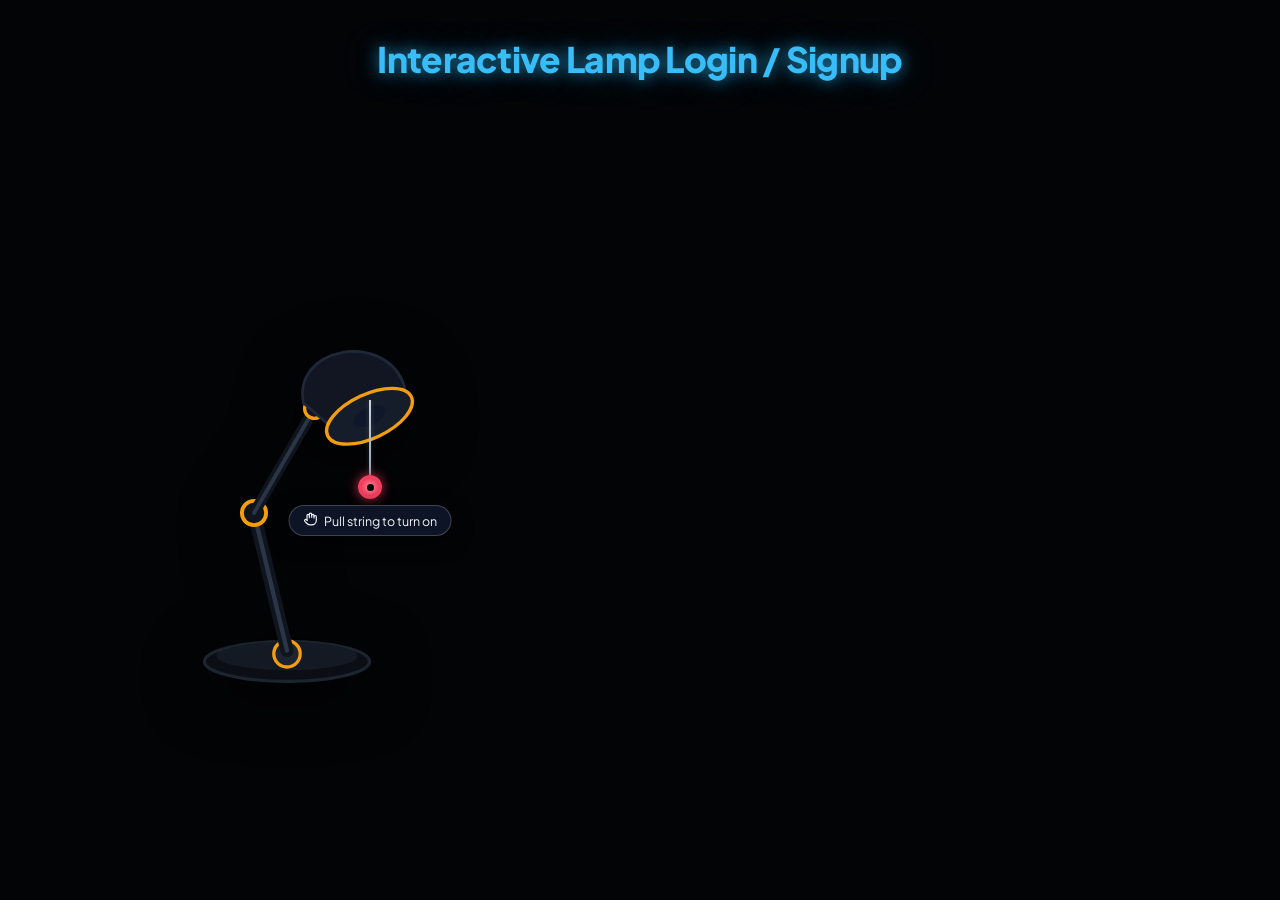
==== Interactive-Lamp/lamp-login-01/index.html @ acbcc79e "feat(interactive-lamp): perfect drag-to-pull cord physics, zero-visibility dark mode, and glowing he" ====
<!DOCTYPE html>
<html lang="en">
<head>
  <meta charset="UTF-8">
  <meta name="viewport" content="width=device-width, initial-scale=1.0">
  <title>Interactive Lamp Login / Signup</title>
  <link rel="preconnect" href="https://fonts.googleapis.com">
  <link rel="preconnect" href="https://fonts.gstatic.com" crossorigin>
  <link href="https://fonts.googleapis.com/css2?family=Plus+Jakarta+Sans:wght@300;400;500;600;700;800&display=swap" rel="stylesheet">
  <link rel="stylesheet" href="style.css">
</head>
<body data-on="false">

  <!-- Glowing Top Title -->
  <h1 class="page-title">Interactive Lamp Login / Signup</h1>

  <!-- Ambient Light Atmosphere -->
  <div class="ambient-glow"></div>
  <canvas id="dustCanvas"></canvas>

  <!-- Main Scene Container -->
  <main class="scene-container">
    
    <!-- LEFT SIDE: Lamp Section -->
    <div class="lamp-wrapper">
      
      <!-- Volumetric Light Beam -->
      <div class="light-cone" id="lightCone"></div>

      <!-- Desk Lamp Graphic -->
      <div class="lamp-art">
        <svg class="lamp-svg" viewBox="0 0 280 400" fill="none" xmlns="http://www.w3.org/2000/svg">
          <!-- Lamp Base -->
          <ellipse cx="110" cy="365" rx="75" ry="18" fill="#0b0e14" stroke="#1c2430" stroke-width="3"/>
          <ellipse cx="110" cy="360" rx="64" ry="13" fill="#141a24"/>
          <circle cx="110" cy="358" r="12" fill="#1c2430" stroke="#f59e0b" stroke-width="3"/>

          <!-- Lower Arm -->
          <line x1="110" y1="355" x2="80" y2="230" stroke="#0f141d" stroke-width="12" stroke-linecap="round"/>
          <line x1="110" y1="355" x2="80" y2="230" stroke="#2a3547" stroke-width="4" stroke-linecap="round"/>

          <!-- Elbow Joint -->
          <circle cx="80" cy="230" r="11" fill="#0f141d" stroke="#f59e0b" stroke-width="3.5"/>
          <circle cx="80" cy="230" r="4.5" fill="#fbbf24"/>

          <!-- Upper Arm -->
          <line x1="80" y1="230" x2="135" y2="135" stroke="#0f141d" stroke-width="10" stroke-linecap="round"/>
          <line x1="80" y1="230" x2="135" y2="135" stroke="#2a3547" stroke-width="3.5" stroke-linecap="round"/>

          <!-- Head Pivot Joint -->
          <circle cx="135" cy="135" r="9" fill="#0f141d" stroke="#f59e0b" stroke-width="3"/>

          <!-- Lamp Shade Dome -->
          <g class="lamp-head-group">
            <path d="M125 130 C 115 80, 195 65, 215 110 C 225 130, 200 155, 160 160 Z" fill="#111622" stroke="#1f2839" stroke-width="2.5"/>
            <!-- Glow Rim -->
            <ellipse class="shade-rim-glow" cx="185" cy="142" rx="42" ry="20" transform="rotate(-25 185 142)" fill="#151d2a" stroke="#f59e0b" stroke-width="3"/>
            <!-- Bulb Inner Core -->
            <ellipse class="lamp-bulb" cx="185" cy="142" rx="16" ry="8" transform="rotate(-25 185 142)" fill="#0f172a"/>
          </g>
        </svg>

        <!-- Hanging Pull Cord with String & Ring (Draggable & Clickable) -->
        <div class="cord-mechanism" id="cordMechanism">
          <div class="cord-thread" id="cordThread"></div>
          <div class="cord-pull-ring" id="cordRing" title="Pull string to turn on / off">
            <div class="ring-core"></div>
          </div>
          <!-- Floating Tooltip Hint (Shown when light is OFF) -->
          <div class="pull-tooltip" id="pullTooltip">
            <span class="tooltip-icon">
              <svg width="14" height="14" viewBox="0 0 24 24" fill="none" stroke="currentColor" stroke-width="2">
                <path d="M18 11V6a2 2 0 0 0-2-2v0a2 2 0 0 0-2 2v0"/>
                <path d="M14 10V4a2 2 0 0 0-2-2v0a2 2 0 0 0-2 2v2"/>
                <path d="M10 10.5V6a2 2 0 0 0-2-2v0a2 2 0 0 0-2 2v8"/>
                <path d="M18 8a2 2 0 1 1 4 0v6a8 8 0 0 1-8 8h-2c-2.8 0-4.5-.86-5.99-2.34l-3.6-3.6a2 2 0 0 1 2.83-2.82L7 15"/>
              </svg>
            </span>
            <span>Pull string to turn on</span>
          </div>
        </div>

      </div>
    </div>

    <!-- RIGHT SIDE: The Login / Signup Interface Card (Appears when light is ON) -->
    <div class="auth-card-wrapper" id="authCardWrapper">
      <div class="auth-card" id="authCard">
        
        <!-- Top Title & Subtitle -->
        <div class="card-intro">
          <h2 id="cardTitle">Sign Up</h2>
          <p id="cardSubtitle">Create an account to get started</p>
        </div>

        <!-- Segmented Toggle: Sign In vs Sign Up -->
        <div class="mode-toggle">
          <button type="button" class="mode-btn" id="btnSignIn">Sign In</button>
          <button type="button" class="mode-btn active" id="btnSignUp">Sign Up</button>
        </div>

        <!-- Form Elements -->
        <form id="lampForm" novalidate>
          
          <!-- Username / Email Field -->
          <div class="field-item" id="userFieldGroup">
            <label for="inputUsername" id="userFieldLabel">Username or Email</label>
            <div class="field-input-box">
              <span class="field-icon">
                <svg width="18" height="18" viewBox="0 0 24 24" fill="none" stroke="currentColor" stroke-width="2">
                  <path d="M20 21v-2a4 4 0 0 0-4-4H8a4 4 0 0 0-4 4v2"/>
                  <circle cx="12" cy="7" r="4"/>
                </svg>
              </span>
              <input type="text" id="inputUsername" placeholder="Enter username or email" required autocomplete="username">
            </div>
            <span class="field-error" id="userError"></span>
          </div>

          <!-- Password Field -->
          <div class="field-item">
            <div class="field-header">
              <label for="inputPassword">Password</label>
              <a href="#" class="forgot-btn" id="forgotBtn">Forgot?</a>
            </div>
            <div class="field-input-box">
              <span class="field-icon">
                <svg width="18" height="18" viewBox="0 0 24 24" fill="none" stroke="currentColor" stroke-width="2">
                  <rect x="3" y="11" width="18" height="11" rx="2" ry="2"/>
                  <path d="M7 11V7a5 5 0 0 1 10 0v4"/>
                </svg>
              </span>
              <input type="password" id="inputPassword" placeholder="Enter password" required autocomplete="current-password">
              <button type="button" class="eye-toggle-btn" id="eyeToggle" aria-label="Toggle password view">
                <svg id="eyeSvg" width="18" height="18" viewBox="0 0 24 24" fill="none" stroke="currentColor" stroke-width="2">
                  <path d="M1 12s4-8 11-8 11 8 11 8-4 8-11 8-11-8-11-8z"/>
                  <circle cx="12" cy="12" r="3"/>
                </svg>
              </button>
            </div>
            <span class="field-error" id="passError"></span>
          </div>

          <!-- Remember Me Checkbox -->
          <div class="remember-row">
            <label class="custom-checkbox">
              <input type="checkbox" id="checkRemember" checked>
              <span class="checkbox-indicator"></span>
              <span class="checkbox-text">Remember me</span>
            </label>
          </div>

          <!-- Cyan Glowing CTA Button -->
          <button type="submit" class="submit-cta" id="submitCta">
            <span id="submitCtaText">Create Account</span>
            <svg width="18" height="18" viewBox="0 0 24 24" fill="none" stroke="currentColor" stroke-width="2.5">
              <line x1="5" y1="12" x2="19" y2="12"></line>
              <polyline points="12 5 19 12 12 19"></polyline>
            </svg>
          </button>
        </form>

        <!-- Social Separator -->
        <div class="or-separator">
          <span>OR CONTINUE WITH</span>
        </div>

        <!-- Social Icons Grid -->
        <div class="social-row">
          <button type="button" class="social-icon-btn" title="Sign in with Google">
            <svg width="18" height="18" viewBox="0 0 24 24">
              <path fill="#EA4335" d="M12 5c1.7 0 3 .6 4 1.5l3-3C17.2 1.8 14.8 1 12 1 7.5 1 3.7 3.6 1.9 7.3l3.7 2.9C6.5 7.4 9 5 12 5z"/>
              <path fill="#4285F4" d="M23.5 12.3c0-.8-.1-1.6-.2-2.3H12v4.5h6.5c-.3 1.5-1.1 2.8-2.4 3.7l3.7 2.9c2.2-2 3.7-5.1 3.7-8.8z"/>
              <path fill="#FBBC05" d="M5.6 14.8c-.2-.7-.4-1.5-.4-2.3s.2-1.6.4-2.3L1.9 7.3C.7 9.7 0 12.3 0 15.1s.7 5.4 1.9 7.8l3.7-2.9z"/>
              <path fill="#34A853" d="M12 23.2c3.2 0 6-1.1 8-3l-3.7-2.9c-1.1.7-2.5 1.2-4.3 1.2-3 0-5.5-2-6.4-4.8L1.9 16.6C3.7 20.3 7.5 23.2 12 23.2z"/>
            </svg>
          </button>
          <button type="button" class="social-icon-btn" title="Sign in with GitHub">
            <svg width="18" height="18" viewBox="0 0 24 24" fill="#ffffff">
              <path fill-rule="evenodd" clip-rule="evenodd" d="M12 2C6.477 2 2 6.484 2 12.017c0 4.425 2.865 8.18 6.839 9.504.5.092.682-.217.682-.483 0-.237-.008-.868-.013-1.703-2.782.605-3.369-1.343-3.369-1.343-.454-1.158-1.11-1.466-1.11-1.466-.908-.62.069-.608.069-.608 1.003.07 1.53 1.032 1.53 1.032.892 1.53 2.341 1.088 2.91.832.092-.647.35-1.088.636-1.338-2.22-.253-4.555-1.113-4.555-4.951 0-1.093.39-1.988 1.029-2.688-.103-.253-.446-1.272.098-2.65 0 0 .84-.27 2.75 1.026A9.564 9.564 0 0112 6.844c.85.004 1.705.115 2.504.337 1.909-1.296 2.747-1.027 2.747-1.027.546 1.379.202 2.398.1 2.651.64.7 1.028 1.595 1.028 2.688 0 3.848-2.339 4.695-4.566 4.943.359.309.678.92.678 1.855 0 1.338-.012 2.419-.012 2.747 0 .268.18.58.688.482A10.019 10.019 0 0022 12.017C22 6.484 17.522 2 12 2z"/>
            </svg>
          </button>
          <button type="button" class="social-icon-btn" title="Sign in with Apple">
            <svg width="18" height="18" viewBox="0 0 24 24" fill="#ffffff">
              <path d="M18.71 19.5c-.83 1.24-1.71 2.45-3.05 2.47-1.34.03-1.77-.79-3.29-.79-1.53 0-2 .77-3.27.82-1.31.05-2.3-1.32-3.14-2.53C4.25 17 2.94 12.45 4.7 9.39c.87-1.52 2.43-2.48 4.12-2.51 1.28-.02 2.5.87 3.29.87.78 0 2.26-1.07 3.81-.91.65.03 2.47.26 3.64 1.98-.09.06-2.17 1.28-2.15 3.81.03 3.02 2.65 4.03 2.68 4.04-.03.07-.42 1.44-1.38 2.83M15.97 6.89c.64-.78 1.08-1.86.96-2.94-1 .04-2.14.67-2.8 1.44-.58.67-1.1 1.77-.96 2.82 1.12.09 2.16-.54 2.8-1.32z"/>
            </svg>
          </button>
        </div>

      </div>
    </div>

  </main>

  <!-- Interactive Toast Notification -->
  <div id="sceneToast" class="scene-toast"></div>

  <script src="script.js"></script>
</body>
</html>
---- Interactive-Lamp/lamp-login-01/style.css ----
:root {
  --bg-color: #030406;
  --bg-on: #091316;
  --cyan-glow: #2dd4bf;
  --cyan-bright: #38f8d4;
  --cyan-subtle: rgba(45, 212, 191, 0.25);
  --card-bg: #111722;
  --card-border: #1e293b;
  --input-bg: #090d14;
  --input-border: #1e293b;
  --text-primary: #ffffff;
  --text-muted: #94a3b8;
  --cta-bg: #2dd4bf;
  --cta-hover: #14b8a6;
  --gold-accent: #f59e0b;
}

* {
  margin: 0;
  padding: 0;
  box-sizing: border-box;
  font-family: 'Plus Jakarta Sans', -apple-system, BlinkMacSystemFont, sans-serif;
  user-select: none;
}

body {
  min-height: 100vh;
  background-color: var(--bg-color);
  color: var(--text-primary);
  display: flex;
  flex-direction: column;
  align-items: center;
  justify-content: center;
  position: relative;
  overflow: hidden;
  transition: background-color 0.8s cubic-bezier(0.4, 0, 0.2, 1);
}

/* Background state when ON */
body[data-on="true"] {
  background-color: var(--bg-on);
  background-image: radial-gradient(circle at 40% 40%, rgba(13, 148, 136, 0.12) 0%, transparent 65%);
}

/* Glowing Top Header from Reel */
.page-title {
  position: absolute;
  top: 36px;
  font-size: 2.2rem;
  font-weight: 800;
  letter-spacing: -0.02em;
  color: #38bdf8;
  text-shadow: 0 0 15px rgba(56, 189, 248, 0.7), 0 0 35px rgba(14, 165, 233, 0.4);
  z-index: 20;
  text-align: center;
  transition: opacity 0.5s ease;
}

/* Ambient glow & dust particles */
.ambient-glow {
  position: absolute;
  top: 50%;
  left: 45%;
  transform: translate(-50%, -50%);
  width: 900px;
  height: 700px;
  background: radial-gradient(circle, rgba(45, 212, 191, 0.2) 0%, transparent 65%);
  filter: blur(80px);
  opacity: 0;
  pointer-events: none;
  transition: opacity 0.8s ease;
  z-index: 1;
}

body[data-on="true"] .ambient-glow {
  opacity: 1;
}

#dustCanvas {
  position: absolute;
  top: 0;
  left: 0;
  width: 100%;
  height: 100%;
  pointer-events: none;
  z-index: 2;
  opacity: 0;
  transition: opacity 0.8s ease;
}

body[data-on="true"] #dustCanvas {
  opacity: 1;
}

/* Main Scene Layout */
.scene-container {
  position: relative;
  z-index: 10;
  width: 100%;
  max-width: 1100px;
  min-height: 560px;
  display: flex;
  align-items: center;
  justify-content: space-between;
  padding: 0 40px;
  margin-top: 60px;
}

/* LEFT: Lamp Assembly */
.lamp-wrapper {
  position: relative;
  width: 380px;
  height: 480px;
  display: flex;
  align-items: center;
  justify-content: center;
}

.lamp-art {
  position: relative;
  width: 320px;
  height: 440px;
}

.lamp-svg {
  width: 100%;
  height: 100%;
  filter: drop-shadow(0 15px 30px rgba(0, 0, 0, 0.8));
}

/* Lamp Head & Bulb glow states */
.shade-rim-glow {
  transition: stroke 0.4s ease, fill 0.4s ease, filter 0.4s ease;
}

.lamp-bulb {
  transition: fill 0.4s ease, filter 0.4s ease;
}

body[data-on="true"] .shade-rim-glow {
  stroke: var(--cyan-bright);
  fill: #14b8a6;
  filter: drop-shadow(0 0 18px var(--cyan-bright));
}

body[data-on="true"] .lamp-bulb {
  fill: #ffffff;
  filter: drop-shadow(0 0 25px #ffffff) drop-shadow(0 0 50px var(--cyan-bright));
}

/* Volumetric Light Cone Beam */
.light-cone {
  position: absolute;
  top: 90px;
  left: 185px;
  width: 760px;
  height: 500px;
  background: linear-gradient(
    108deg,
    rgba(56, 248, 212, 0.5) 0%,
    rgba(45, 212, 191, 0.28) 25%,
    rgba(6, 182, 212, 0.12) 60%,
    rgba(3, 4, 6, 0) 100%
  );
  clip-path: polygon(0% 28%, 100% 0%, 100% 100%, 0% 48%);
  opacity: 0;
  pointer-events: none;
  filter: blur(12px);
  transform-origin: left center;
  transform: scale(0.95);
  transition: opacity 0.5s cubic-bezier(0.4, 0, 0.2, 1), transform 0.5s ease;
  z-index: 1;
}

body[data-on="true"] .light-cone {
  opacity: 1;
  transform: scale(1);
}

/* Hanging Pull Cord Mechanism (Draggable & Interactive) */
.cord-mechanism {
  position: absolute;
  top: 140px;
  left: 188px;
  width: 44px;
  display: flex;
  flex-direction: column;
  align-items: center;
  z-index: 15;
  cursor: grab;
  touch-action: none;
}

.cord-mechanism:active {
  cursor: grabbing;
}

.cord-thread {
  width: 2.5px;
  height: 75px;
  background: linear-gradient(to bottom, #cbd5e1, #94a3b8);
  box-shadow: 0 0 5px rgba(255, 255, 255, 0.2);
  transform-origin: top center;
  transition: height 0.15s ease;
}

.cord-pull-ring {
  width: 24px;
  height: 24px;
  border-radius: 50%;
  border: 3.5px solid #f43f5e;
  background: radial-gradient(circle, #fb7185 20%, #e11d48 100%);
  box-shadow: 0 0 12px rgba(244, 63, 94, 0.8), 0 4px 10px rgba(0, 0, 0, 0.6);
  display: flex;
  align-items: center;
  justify-content: center;
  transition: transform 0.15s ease, box-shadow 0.2s ease;
}

.ring-core {
  width: 7px;
  height: 7px;
  border-radius: 50%;
  background: #030406;
}

.cord-mechanism:hover .cord-pull-ring {
  transform: scale(1.15);
  box-shadow: 0 0 20px rgba(244, 63, 94, 1);
}

/* Floating Tooltip Hint */
.pull-tooltip {
  position: absolute;
  top: 105px;
  left: 50%;
  transform: translateX(-50%);
  background: rgba(15, 23, 42, 0.9);
  border: 1px solid rgba(255, 255, 255, 0.2);
  padding: 6px 14px;
  border-radius: 20px;
  font-size: 0.78rem;
  color: #f1f5f9;
  white-space: nowrap;
  pointer-events: none;
  display: flex;
  align-items: center;
  gap: 6px;
  box-shadow: 0 6px 20px rgba(0, 0, 0, 0.7);
  animation: bounceHint 2s infinite ease-in-out;
  transition: opacity 0.3s ease, visibility 0.3s ease;
}

@keyframes bounceHint {
  0%, 100% { transform: translateX(-50%) translateY(0); }
  50% { transform: translateX(-50%) translateY(7px); }
}

body[data-on="true"] .pull-tooltip {
  opacity: 0;
  visibility: hidden;
}

/* Elastic Pulled Down Animation State */
.cord-mechanism.rebounding {
  transition: transform 0.4s cubic-bezier(0.175, 0.885, 0.32, 1.4);
}

/* RIGHT SIDE: The Login / Signup Card */
.auth-card-wrapper {
  position: relative;
  z-index: 10;
  width: 100%;
  max-width: 440px;
}

.auth-card {
  background: var(--card-bg);
  border: 1px solid var(--card-border);
  border-radius: 22px;
  padding: 34px 32px;
  box-shadow: 0 25px 60px rgba(0, 0, 0, 0.9);
  position: relative;
  transition: opacity 0.6s cubic-bezier(0.4, 0, 0.2, 1),
              transform 0.6s cubic-bezier(0.4, 0, 0.2, 1),
              visibility 0.6s ease,
              border-color 0.6s ease,
              box-shadow 0.6s ease;
}

/* IMPORTANT: When OFF, the card is completely hidden from view! */
body[data-on="false"] .auth-card {
  opacity: 0;
  visibility: hidden;
  transform: translateX(40px) scale(0.94);
  pointer-events: none;
}

/* When ON, the card emerges smoothly in the light beam */
body[data-on="true"] .auth-card {
  opacity: 1;
  visibility: visible;
  transform: translateX(0) scale(1);
  pointer-events: auto;
  border-color: rgba(45, 212, 191, 0.35);
  box-shadow: -20px 0 60px rgba(45, 212, 191, 0.18), 0 25px 50px rgba(0, 0, 0, 0.8);
}

/* Card Header */
.card-intro {
  margin-bottom: 20px;
}

.card-intro h2 {
  font-size: 1.65rem;
  font-weight: 700;
  color: #ffffff;
  letter-spacing: -0.02em;
  margin-bottom: 4px;
}

.card-intro p {
  font-size: 0.88rem;
  color: var(--text-muted);
}

/* Mode Switcher Tabs */
.mode-toggle {
  display: grid;
  grid-template-columns: 1fr 1fr;
  background: #090d14;
  padding: 4px;
  border-radius: 12px;
  border: 1px solid var(--card-border);
  margin-bottom: 22px;
}

.mode-btn {
  padding: 9px 16px;
  background: transparent;
  border: none;
  border-radius: 9px;
  color: var(--text-muted);
  font-size: 0.88rem;
  font-weight: 600;
  cursor: pointer;
  transition: all 0.2s ease;
}

.mode-btn.active {
  background: #1e293b;
  color: #ffffff;
  box-shadow: 0 4px 12px rgba(0, 0, 0, 0.4);
}

/* Form Fields */
.field-item {
  display: flex;
  flex-direction: column;
  gap: 6px;
  margin-bottom: 16px;
}

.field-item label {
  font-size: 0.84rem;
  font-weight: 500;
  color: #cbd5e1;
}

.field-header {
  display: flex;
  justify-content: space-between;
  align-items: center;
}

.forgot-btn {
  font-size: 0.82rem;
  color: #38bdf8;
  text-decoration: none;
  transition: color 0.2s ease;
}

.forgot-btn:hover {
  text-decoration: underline;
  color: #7dd3fc;
}

.field-input-box {
  position: relative;
  display: flex;
  align-items: center;
}

.field-icon {
  position: absolute;
  left: 14px;
  color: var(--text-muted);
  display: flex;
  align-items: center;
  pointer-events: none;
  transition: color 0.2s ease;
}

.field-input-box input {
  width: 100%;
  padding: 12px 14px 12px 42px;
  background: var(--input-bg);
  border: 1px solid var(--input-border);
  border-radius: 10px;
  color: #ffffff;
  font-size: 0.92rem;
  outline: none;
  transition: all 0.2s ease;
  user-select: text;
}

.field-input-box input::placeholder {
  color: #475569;
}

.field-input-box input:focus {
  border-color: var(--cyan-glow);
  box-shadow: 0 0 0 3px rgba(45, 212, 191, 0.2);
  background: #0d131e;
}

.field-input-box:focus-within .field-icon {
  color: var(--cyan-glow);
}

.eye-toggle-btn {
  position: absolute;
  right: 12px;
  background: none;
  border: none;
  color: var(--text-muted);
  cursor: pointer;
  display: flex;
  align-items: center;
  padding: 4px;
}

.eye-toggle-btn:hover {
  color: #ffffff;
}

.field-error {
  font-size: 0.76rem;
  color: #f87171;
  min-height: 14px;
}

/* Remember me */
.remember-row {
  margin: 4px 0 18px 0;
}

.custom-checkbox {
  display: inline-flex;
  align-items: center;
  gap: 8px;
  cursor: pointer;
}

.custom-checkbox input {
  display: none;
}

.checkbox-indicator {
  width: 17px;
  height: 17px;
  border: 1px solid var(--input-border);
  border-radius: 5px;
  background: var(--input-bg);
  display: inline-flex;
  align-items: center;
  justify-content: center;
  transition: all 0.2s ease;
}

.custom-checkbox input:checked + .checkbox-indicator {
  background: var(--cyan-glow);
  border-color: var(--cyan-glow);
}

.custom-checkbox input:checked + .checkbox-indicator::after {
  content: '✓';
  color: #030406;
  font-size: 11px;
  font-weight: 800;
}

.checkbox-text {
  font-size: 0.85rem;
  color: var(--text-muted);
}

/* Cyan Glowing CTA Button (Matches Reel) */
.submit-cta {
  width: 100%;
  padding: 13px;
  background: var(--cta-bg);
  border: none;
  border-radius: 12px;
  color: #042f2e;
  font-size: 0.98rem;
  font-weight: 700;
  display: flex;
  align-items: center;
  justify-content: center;
  gap: 8px;
  cursor: pointer;
  box-shadow: 0 8px 25px rgba(45, 212, 191, 0.45);
  transition: all 0.25s ease;
}

.submit-cta:hover {
  background: var(--cta-hover);
  box-shadow: 0 12px 30px rgba(45, 212, 191, 0.65);
  transform: translateY(-1px);
}

.submit-cta:active {
  transform: translateY(0);
}

/* Social Separator */
.or-separator {
  position: relative;
  text-align: center;
  margin: 22px 0 16px;
}

.or-separator::before {
  content: '';
  position: absolute;
  top: 50%;
  left: 0;
  right: 0;
  height: 1px;
  background: var(--card-border);
}

.or-separator span {
  position: relative;
  background: var(--card-bg);
  padding: 0 12px;
  font-size: 0.72rem;
  color: #64748b;
  letter-spacing: 0.05em;
  font-weight: 600;
}

/* Social Icons */
.social-row {
  display: grid;
  grid-template-columns: repeat(3, 1fr);
  gap: 12px;
}

.social-icon-btn {
  padding: 11px;
  background: #090d14;
  border: 1px solid var(--input-border);
  border-radius: 10px;
  display: flex;
  align-items: center;
  justify-content: center;
  cursor: pointer;
  transition: all 0.2s ease;
}

.social-icon-btn:hover {
  background: #162030;
  border-color: #334155;
  transform: translateY(-2px);
}

/* Toast Notification */
.scene-toast {
  position: fixed;
  bottom: 24px;
  left: 50%;
  transform: translateX(-50%) translateY(80px);
  background: #0f172a;
  border: 1px solid var(--cyan-glow);
  color: #f8fafc;
  padding: 12px 24px;
  border-radius: 12px;
  font-size: 0.92rem;
  font-weight: 500;
  box-shadow: 0 15px 35px rgba(0, 0, 0, 0.6);
  opacity: 0;
  pointer-events: none;
  transition: all 0.35s cubic-bezier(0.4, 0, 0.2, 1);
  z-index: 1000;
}

.scene-toast.active {
  transform: translateX(-50%) translateY(0);
  opacity: 1;
}

/* Responsive */
@media (max-width: 900px) {
  .page-title {
    position: static;
    margin-top: 20px;
    font-size: 1.6rem;
  }

  body {
    overflow-y: auto;
  }

  .scene-container {
    flex-direction: column;
    padding: 20px;
    gap: 20px;
    margin-top: 10px;
  }

  .lamp-wrapper {
    width: 260px;
    height: 320px;
  }

  .light-cone {
    display: none;
  }

  .auth-card-wrapper {
    max-width: 100%;
  }
}
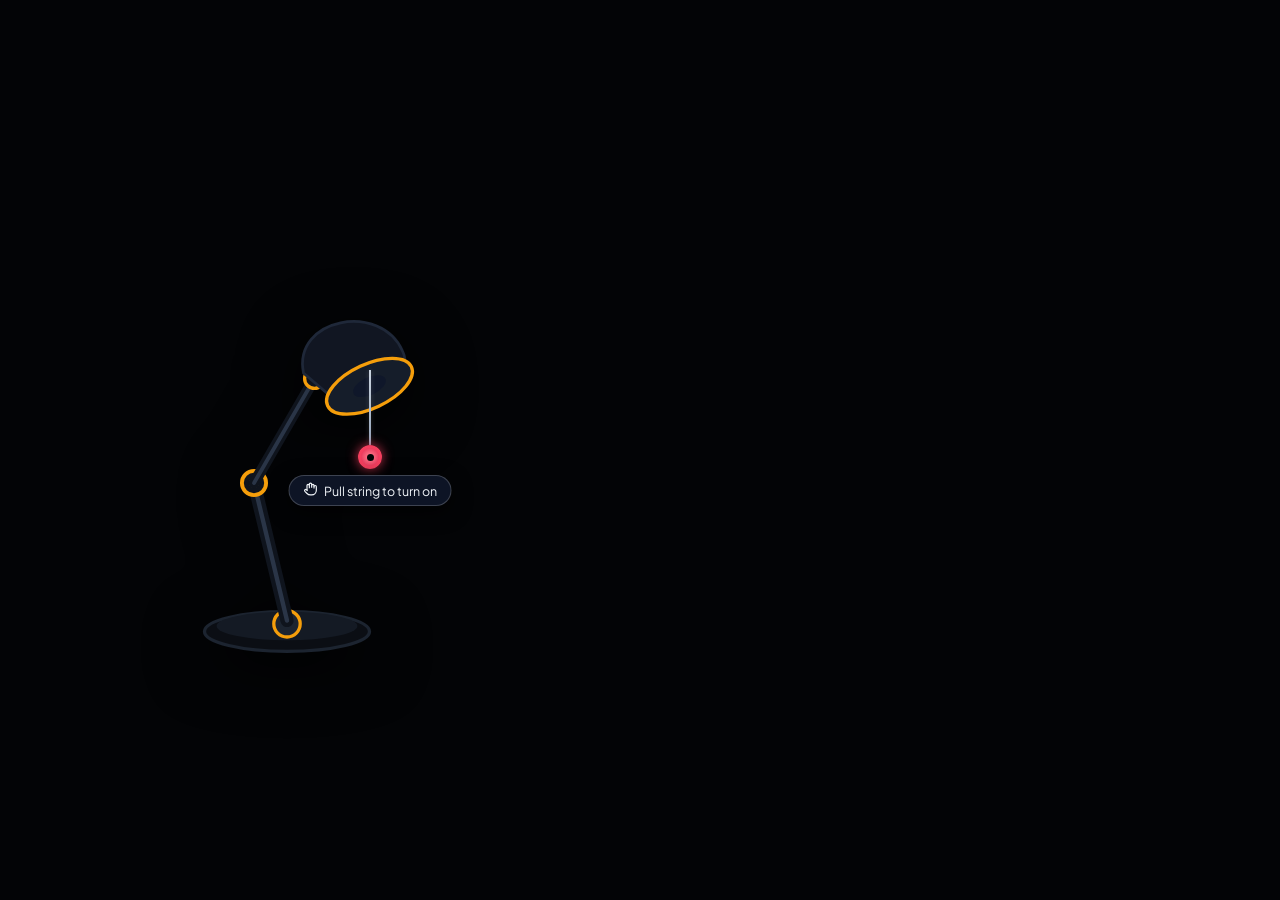
==== commit 440ba4b3: "feat: restore and polish Interactive-Lamp login with clean immersive UI, without title banner" ====
--- a/Interactive-Lamp/lamp-login-01/index.html
+++ b/Interactive-Lamp/lamp-login-01/index.html
@@ -10,9 +10,6 @@
   <link rel="stylesheet" href="style.css">
 </head>
 <body data-on="false">
-
-  <!-- Glowing Top Title -->
-  <h1 class="page-title">Interactive Lamp Login / Signup</h1>
 
   <!-- Ambient Light Atmosphere -->
   <div class="ambient-glow"></div>
--- a/Interactive-Lamp/lamp-login-01/style.css
+++ b/Interactive-Lamp/lamp-login-01/style.css
@@ -42,20 +42,6 @@
   background-image: radial-gradient(circle at 40% 40%, rgba(13, 148, 136, 0.12) 0%, transparent 65%);
 }
 
-/* Glowing Top Header from Reel */
-.page-title {
-  position: absolute;
-  top: 36px;
-  font-size: 2.2rem;
-  font-weight: 800;
-  letter-spacing: -0.02em;
-  color: #38bdf8;
-  text-shadow: 0 0 15px rgba(56, 189, 248, 0.7), 0 0 35px rgba(14, 165, 233, 0.4);
-  z-index: 20;
-  text-align: center;
-  transition: opacity 0.5s ease;
-}
-
 /* Ambient glow & dust particles */
 .ambient-glow {
   position: absolute;
@@ -103,7 +89,7 @@
   align-items: center;
   justify-content: space-between;
   padding: 0 40px;
-  margin-top: 60px;
+  margin: 0;
 }
 
 /* LEFT: Lamp Assembly */
@@ -603,12 +589,6 @@
 
 /* Responsive */
 @media (max-width: 900px) {
-  .page-title {
-    position: static;
-    margin-top: 20px;
-    font-size: 1.6rem;
-  }
-
   body {
     overflow-y: auto;
   }
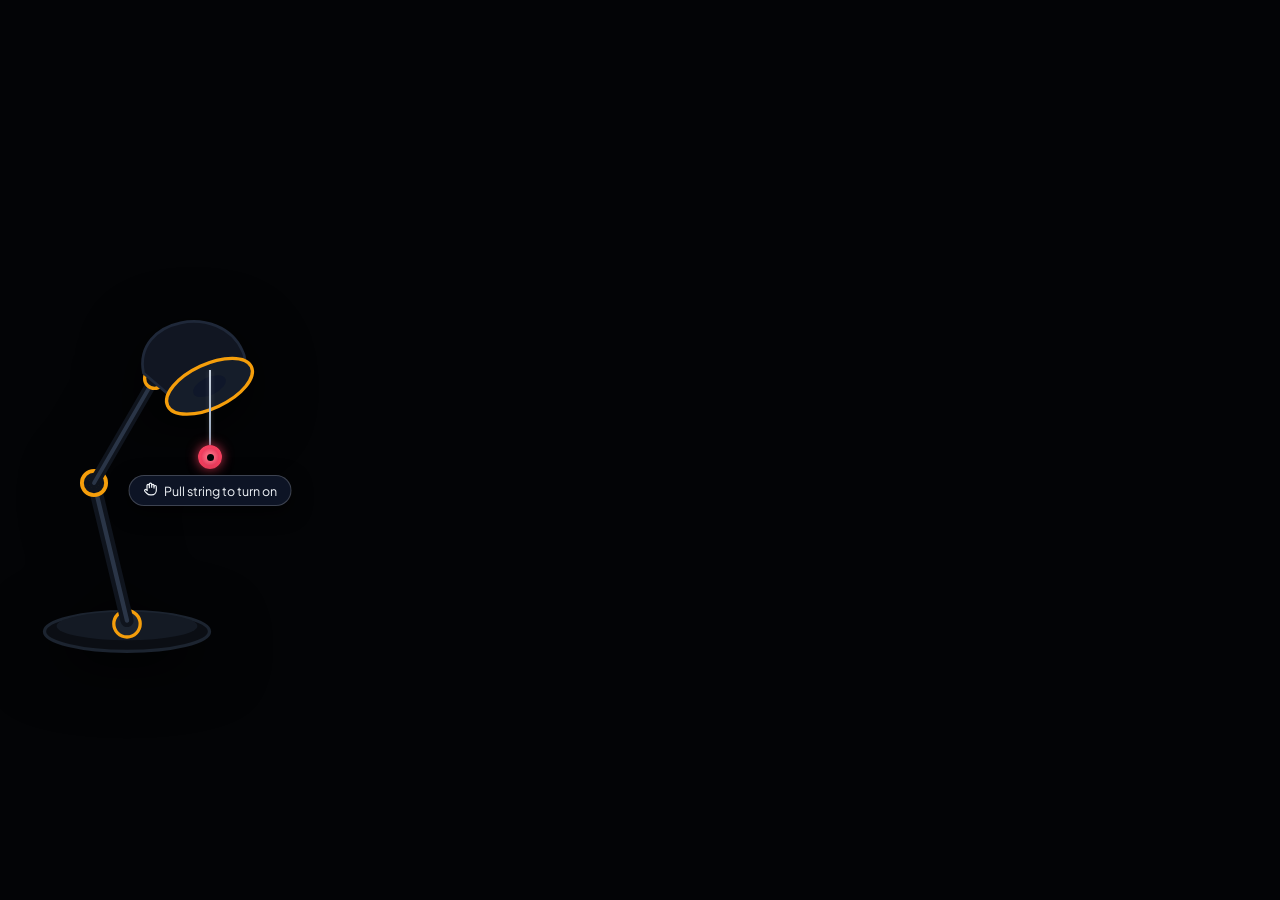
==== commit 4aff5d35: "feat(interactive-lamp): add BAUST campus background with black-to-clear gradient shading, fade trans" ====
--- a/Interactive-Lamp/lamp-login-01/index.html
+++ b/Interactive-Lamp/lamp-login-01/index.html
@@ -10,6 +10,12 @@
   <link rel="stylesheet" href="style.css">
 </head>
 <body data-on="false">
+
+  <!-- Background Campus Photo Layer with Gradient Shading -->
+  <div class="bg-photo-container">
+    <div class="bg-photo"></div>
+    <div class="bg-shading-overlay"></div>
+  </div>
 
   <!-- Ambient Light Atmosphere -->
   <div class="ambient-glow"></div>
--- a/Interactive-Lamp/lamp-login-01/style.css
+++ b/Interactive-Lamp/lamp-login-01/style.css
@@ -39,7 +39,54 @@
 /* Background state when ON */
 body[data-on="true"] {
   background-color: var(--bg-on);
-  background-image: radial-gradient(circle at 40% 40%, rgba(13, 148, 136, 0.12) 0%, transparent 65%);
+}
+
+/* Background Campus Photo with Shading & Fade */
+.bg-photo-container {
+  position: absolute;
+  top: 0;
+  left: 0;
+  width: 100%;
+  height: 100%;
+  overflow: hidden;
+  z-index: 1;
+  pointer-events: none;
+}
+
+.bg-photo {
+  width: 100%;
+  height: 100%;
+  background-image: url('assets/campus.jpg');
+  background-size: cover;
+  background-position: right center;
+  background-repeat: no-repeat;
+  opacity: 0;
+  filter: brightness(0.72) contrast(1.1);
+  transform: scale(1.04);
+  transition: opacity 1s cubic-bezier(0.4, 0, 0.2, 1), transform 1.2s ease;
+}
+
+body[data-on="true"] .bg-photo {
+  opacity: 1;
+  transform: scale(1);
+}
+
+/* Shading: pitch black on the left, smoothly clearing into full photo on the right */
+.bg-shading-overlay {
+  position: absolute;
+  top: 0;
+  left: 0;
+  width: 100%;
+  height: 100%;
+  background: linear-gradient(
+    to right,
+    #030406 0%,
+    #030406 25%,
+    rgba(3, 4, 6, 0.92) 40%,
+    rgba(3, 4, 6, 0.65) 58%,
+    rgba(3, 4, 6, 0.22) 80%,
+    rgba(3, 4, 6, 0.05) 100%
+  );
 }
 
 /* Ambient glow & dust particles */
@@ -83,23 +130,24 @@
   position: relative;
   z-index: 10;
   width: 100%;
-  max-width: 1100px;
+  max-width: 1350px;
   min-height: 560px;
   display: flex;
   align-items: center;
   justify-content: space-between;
-  padding: 0 40px;
+  padding: 0 60px 0 20px;
   margin: 0;
 }
 
-/* LEFT: Lamp Assembly */
+/* LEFT: Lamp Assembly (shifted to the left) */
 .lamp-wrapper {
   position: relative;
-  width: 380px;
+  width: 340px;
   height: 480px;
   display: flex;
   align-items: center;
   justify-content: center;
+  margin-left: -30px;
 }
 
 .lamp-art {
@@ -139,8 +187,8 @@
   position: absolute;
   top: 90px;
   left: 185px;
-  width: 760px;
-  height: 500px;
+  width: 950px;
+  height: 520px;
   background: linear-gradient(
     108deg,
     rgba(56, 248, 212, 0.5) 0%,
@@ -151,10 +199,12 @@
   clip-path: polygon(0% 28%, 100% 0%, 100% 100%, 0% 48%);
   opacity: 0;
   pointer-events: none;
-  filter: blur(12px);
+  filter: blur(14px);
   transform-origin: left center;
   transform: scale(0.95);
   transition: opacity 0.5s cubic-bezier(0.4, 0, 0.2, 1), transform 0.5s ease;
+  z-index: 2;
+}
   z-index: 1;
 }
 
@@ -261,8 +311,10 @@
 }
 
 .auth-card {
-  background: var(--card-bg);
-  border: 1px solid var(--card-border);
+  background: rgba(13, 18, 28, 0.82);
+  backdrop-filter: blur(18px);
+  -webkit-backdrop-filter: blur(18px);
+  border: 1px solid rgba(255, 255, 255, 0.12);
   border-radius: 22px;
   padding: 34px 32px;
   box-shadow: 0 25px 60px rgba(0, 0, 0, 0.9);
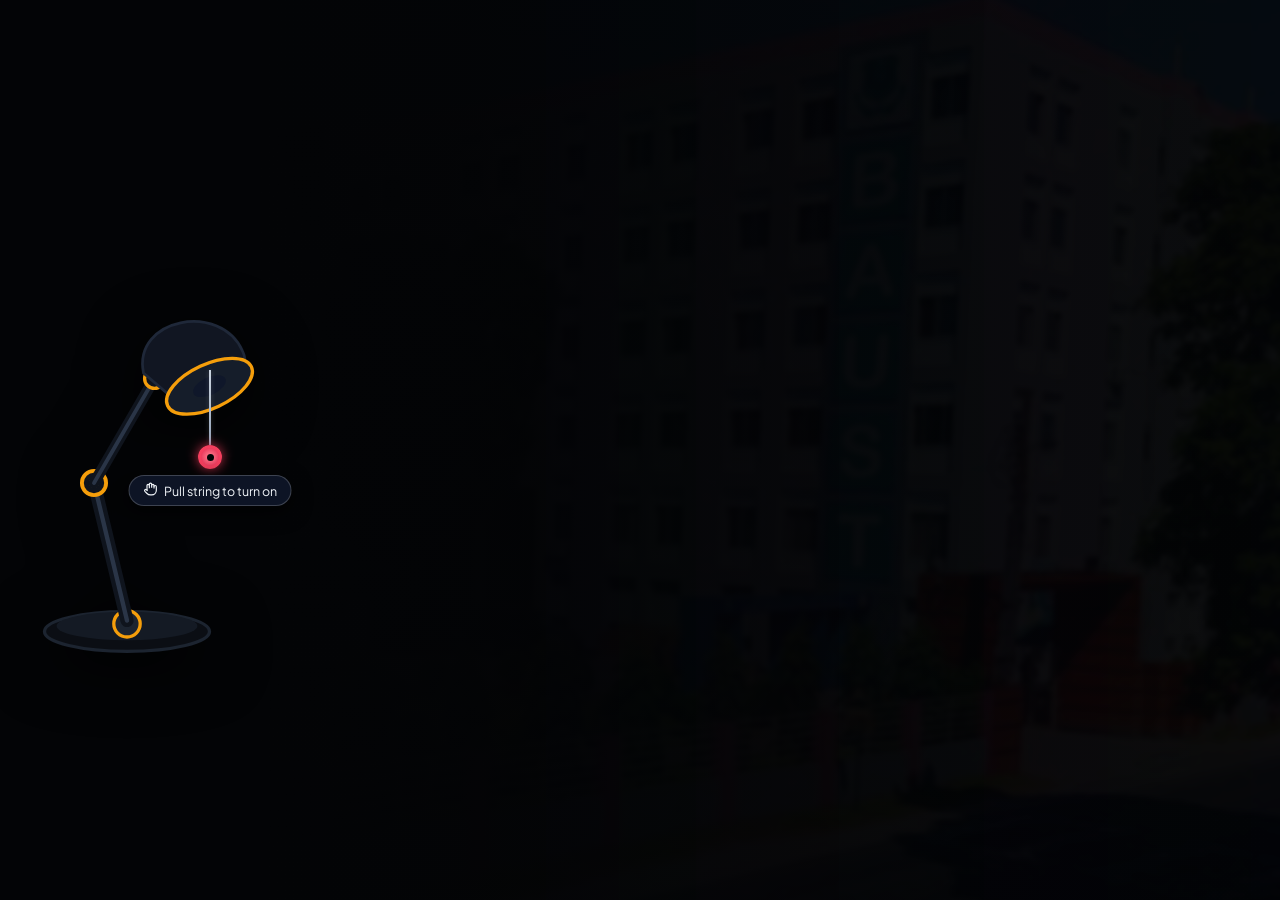
==== commit 6e7f288e: "fix(interactive-lamp): fix campus image rendering using direct fixed img tag and viewport-level over" ====
--- a/Interactive-Lamp/lamp-login-01/index.html
+++ b/Interactive-Lamp/lamp-login-01/index.html
@@ -13,7 +13,7 @@
 
   <!-- Background Campus Photo Layer with Gradient Shading -->
   <div class="bg-photo-container">
-    <div class="bg-photo"></div>
+    <img src="assets/campus.jpg" alt="BAUST Campus" class="bg-campus-img" id="campusImg">
     <div class="bg-shading-overlay"></div>
   </div>
 
--- a/Interactive-Lamp/lamp-login-01/style.css
+++ b/Interactive-Lamp/lamp-login-01/style.css
@@ -43,31 +43,33 @@
 
 /* Background Campus Photo with Shading & Fade */
 .bg-photo-container {
-  position: absolute;
+  position: fixed;
   top: 0;
   left: 0;
+  width: 100vw;
+  height: 100vh;
+  overflow: hidden;
+  z-index: 0;
+  pointer-events: none;
+}
+
+.bg-campus-img {
   width: 100%;
   height: 100%;
-  overflow: hidden;
-  z-index: 1;
-  pointer-events: none;
-}
-
-.bg-photo {
-  width: 100%;
-  height: 100%;
-  background-image: url('assets/campus.jpg');
-  background-size: cover;
-  background-position: right center;
-  background-repeat: no-repeat;
-  opacity: 0;
-  filter: brightness(0.72) contrast(1.1);
-  transform: scale(1.04);
-  transition: opacity 1s cubic-bezier(0.4, 0, 0.2, 1), transform 1.2s ease;
-}
-
-body[data-on="true"] .bg-photo {
+  object-fit: cover;
+  object-position: right center;
+  opacity: 0.15;
+  filter: brightness(0.3) blur(2px);
+  transform: scale(1.03);
+  transition: opacity 0.9s cubic-bezier(0.4, 0, 0.2, 1), 
+              filter 0.9s cubic-bezier(0.4, 0, 0.2, 1), 
+              transform 1.1s ease;
+  display: block;
+}
+
+body[data-on="true"] .bg-campus-img {
   opacity: 1;
+  filter: brightness(0.85) blur(0px);
   transform: scale(1);
 }
 
@@ -81,12 +83,13 @@
   background: linear-gradient(
     to right,
     #030406 0%,
-    #030406 25%,
-    rgba(3, 4, 6, 0.92) 40%,
-    rgba(3, 4, 6, 0.65) 58%,
-    rgba(3, 4, 6, 0.22) 80%,
-    rgba(3, 4, 6, 0.05) 100%
+    #030406 20%,
+    rgba(3, 4, 6, 0.92) 36%,
+    rgba(3, 4, 6, 0.6) 55%,
+    rgba(3, 4, 6, 0.2) 78%,
+    transparent 100%
   );
+  pointer-events: none;
 }
 
 /* Ambient glow & dust particles */
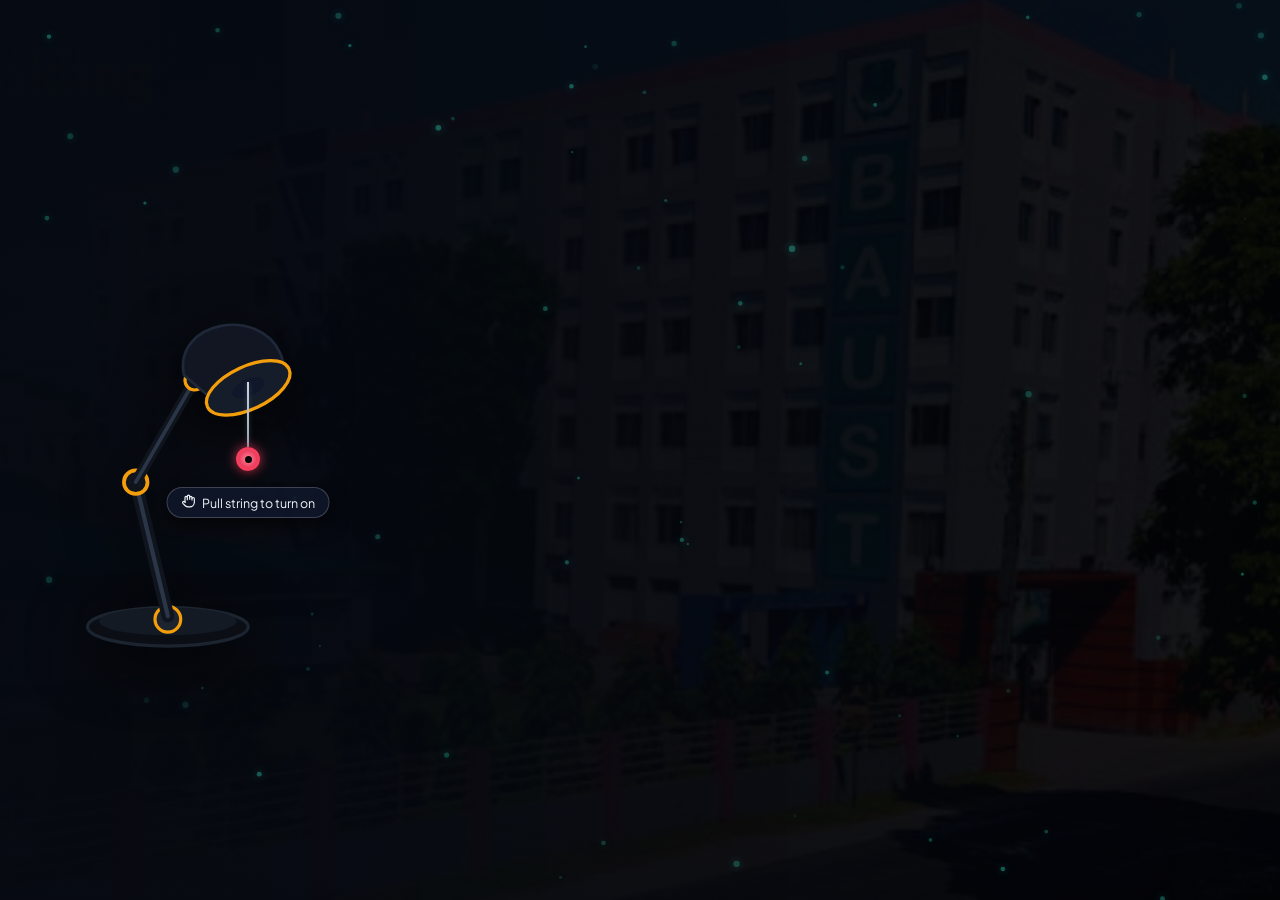
==== commit 37d15add: "fix(interactive-lamp): integrate volumetric light beam directly into SVG rim to eliminate leak artif" ====
--- a/Interactive-Lamp/lamp-login-01/index.html
+++ b/Interactive-Lamp/lamp-login-01/index.html
@@ -26,13 +26,26 @@
     
     <!-- LEFT SIDE: Lamp Section -->
     <div class="lamp-wrapper">
-      
-      <!-- Volumetric Light Beam -->
-      <div class="light-cone" id="lightCone"></div>
-
-      <!-- Desk Lamp Graphic -->
+
+      <!-- Desk Lamp Graphic with Integrated Volumetric Light Beam -->
       <div class="lamp-art">
-        <svg class="lamp-svg" viewBox="0 0 280 400" fill="none" xmlns="http://www.w3.org/2000/svg">
+        <svg class="lamp-svg" viewBox="0 0 280 400" fill="none" xmlns="http://www.w3.org/2000/svg" style="overflow: visible;">
+          <defs>
+            <linearGradient id="beamGradient" x1="0%" y1="0%" x2="100%" y2="0%">
+              <stop offset="0%" stop-color="#2dd4bf" stop-opacity="0.82"/>
+              <stop offset="20%" stop-color="#2dd4bf" stop-opacity="0.45"/>
+              <stop offset="55%" stop-color="#38bdf8" stop-opacity="0.2"/>
+              <stop offset="85%" stop-color="#06b6d4" stop-opacity="0.05"/>
+              <stop offset="100%" stop-color="#090d16" stop-opacity="0"/>
+            </linearGradient>
+            <filter id="beamBlur" x="-10%" y="-10%" width="120%" height="120%">
+              <feGaussianBlur stdDeviation="4"/>
+            </filter>
+          </defs>
+
+          <!-- Volumetric Light Beam: starts precisely at the rim ellipse (223,124) and (147,160) -->
+          <polygon class="svg-light-beam" points="223,124 1300,-100 1300,550 147,160" fill="url(#beamGradient)" filter="url(#beamBlur)"/>
+
           <!-- Lamp Base -->
           <ellipse cx="110" cy="365" rx="75" ry="18" fill="#0b0e14" stroke="#1c2430" stroke-width="3"/>
           <ellipse cx="110" cy="360" rx="64" ry="13" fill="#141a24"/>
@@ -53,7 +66,7 @@
           <!-- Head Pivot Joint -->
           <circle cx="135" cy="135" r="9" fill="#0f141d" stroke="#f59e0b" stroke-width="3"/>
 
-          <!-- Lamp Shade Dome -->
+          <!-- Lamp Shade Dome (sits on top of the beam so NO light leaks behind the black dome!) -->
           <g class="lamp-head-group">
             <path d="M125 130 C 115 80, 195 65, 215 110 C 225 130, 200 155, 160 160 Z" fill="#111622" stroke="#1f2839" stroke-width="2.5"/>
             <!-- Glow Rim -->
--- a/Interactive-Lamp/lamp-login-01/style.css
+++ b/Interactive-Lamp/lamp-login-01/style.css
@@ -58,22 +58,22 @@
   height: 100%;
   object-fit: cover;
   object-position: right center;
-  opacity: 0.15;
-  filter: brightness(0.3) blur(2px);
-  transform: scale(1.03);
-  transition: opacity 0.9s cubic-bezier(0.4, 0, 0.2, 1), 
-              filter 0.9s cubic-bezier(0.4, 0, 0.2, 1), 
-              transform 1.1s ease;
+  opacity: 0.2;
+  filter: brightness(0.4) contrast(1.05);
+  transform: scale(1.02);
+  transition: opacity 0.8s cubic-bezier(0.4, 0, 0.2, 1), 
+              filter 0.8s cubic-bezier(0.4, 0, 0.2, 1), 
+              transform 1s ease;
   display: block;
 }
 
 body[data-on="true"] .bg-campus-img {
   opacity: 1;
-  filter: brightness(0.85) blur(0px);
+  filter: brightness(0.95) contrast(1.05);
   transform: scale(1);
 }
 
-/* Shading: pitch black on the left, smoothly clearing into full photo on the right */
+/* Shading: smooth dark gradient matching user reference photo */
 .bg-shading-overlay {
   position: absolute;
   top: 0;
@@ -82,11 +82,10 @@
   height: 100%;
   background: linear-gradient(
     to right,
-    #030406 0%,
-    #030406 20%,
-    rgba(3, 4, 6, 0.92) 36%,
-    rgba(3, 4, 6, 0.6) 55%,
-    rgba(3, 4, 6, 0.2) 78%,
+    rgba(6, 10, 18, 0.92) 0%,
+    rgba(6, 10, 18, 0.78) 25%,
+    rgba(6, 10, 18, 0.45) 55%,
+    rgba(6, 10, 18, 0.12) 85%,
     transparent 100%
   );
   pointer-events: none;
@@ -100,12 +99,12 @@
   transform: translate(-50%, -50%);
   width: 900px;
   height: 700px;
-  background: radial-gradient(circle, rgba(45, 212, 191, 0.2) 0%, transparent 65%);
+  background: radial-gradient(circle, rgba(45, 212, 191, 0.18) 0%, transparent 65%);
   filter: blur(80px);
   opacity: 0;
   pointer-events: none;
   transition: opacity 0.8s ease;
-  z-index: 1;
+  z-index: 2;
 }
 
 body[data-on="true"] .ambient-glow {
@@ -113,14 +112,14 @@
 }
 
 #dustCanvas {
-  position: absolute;
+  position: fixed;
   top: 0;
   left: 0;
-  width: 100%;
-  height: 100%;
-  pointer-events: none;
-  z-index: 2;
-  opacity: 0;
+  width: 100vw;
+  height: 100vh;
+  pointer-events: none;
+  z-index: 4;
+  opacity: 0.35;
   transition: opacity 0.8s ease;
 }
 
@@ -128,35 +127,36 @@
   opacity: 1;
 }
 
-/* Main Scene Layout */
+/* Main Scene Layout - Balanced Professional Grid */
 .scene-container {
   position: relative;
   z-index: 10;
   width: 100%;
-  max-width: 1350px;
-  min-height: 560px;
+  max-width: 1280px;
+  min-height: 100vh;
   display: flex;
   align-items: center;
   justify-content: space-between;
-  padding: 0 60px 0 20px;
-  margin: 0;
-}
-
-/* LEFT: Lamp Assembly (shifted to the left) */
+  padding: 40px 60px 40px 40px;
+  margin: 0 auto;
+}
+
+/* LEFT: Lamp Assembly */
 .lamp-wrapper {
   position: relative;
-  width: 340px;
+  width: 320px;
   height: 480px;
   display: flex;
   align-items: center;
   justify-content: center;
-  margin-left: -30px;
+  flex-shrink: 0;
 }
 
 .lamp-art {
   position: relative;
-  width: 320px;
+  width: 300px;
   height: 440px;
+  z-index: 5;
 }
 
 .lamp-svg {
@@ -177,7 +177,7 @@
 body[data-on="true"] .shade-rim-glow {
   stroke: var(--cyan-bright);
   fill: #14b8a6;
-  filter: drop-shadow(0 0 18px var(--cyan-bright));
+  filter: drop-shadow(0 0 22px var(--cyan-bright));
 }
 
 body[data-on="true"] .lamp-bulb {
@@ -185,43 +185,23 @@
   filter: drop-shadow(0 0 25px #ffffff) drop-shadow(0 0 50px var(--cyan-bright));
 }
 
-/* Volumetric Light Cone Beam */
-.light-cone {
-  position: absolute;
-  top: 90px;
-  left: 185px;
-  width: 950px;
-  height: 520px;
-  background: linear-gradient(
-    108deg,
-    rgba(56, 248, 212, 0.5) 0%,
-    rgba(45, 212, 191, 0.28) 25%,
-    rgba(6, 182, 212, 0.12) 60%,
-    rgba(3, 4, 6, 0) 100%
-  );
-  clip-path: polygon(0% 28%, 100% 0%, 100% 100%, 0% 48%);
+/* Volumetric SVG Light Beam - Integrated directly at SVG rim */
+.svg-light-beam {
   opacity: 0;
   pointer-events: none;
-  filter: blur(14px);
-  transform-origin: left center;
-  transform: scale(0.95);
-  transition: opacity 0.5s cubic-bezier(0.4, 0, 0.2, 1), transform 0.5s ease;
-  z-index: 2;
-}
-  z-index: 1;
-}
-
-body[data-on="true"] .light-cone {
+  transition: opacity 0.5s cubic-bezier(0.4, 0, 0.2, 1);
+}
+
+body[data-on="true"] .svg-light-beam {
   opacity: 1;
-  transform: scale(1);
-}
-
-/* Hanging Pull Cord Mechanism (Draggable & Interactive) */
+}
+
+/* Hanging Pull Cord Mechanism - Centered directly through the middle of the white bulb */
 .cord-mechanism {
   position: absolute;
-  top: 140px;
+  top: 152px;
   left: 188px;
-  width: 44px;
+  width: 20px;
   display: flex;
   flex-direction: column;
   align-items: center;
@@ -236,7 +216,7 @@
 
 .cord-thread {
   width: 2.5px;
-  height: 75px;
+  height: 65px;
   background: linear-gradient(to bottom, #cbd5e1, #94a3b8);
   box-shadow: 0 0 5px rgba(255, 255, 255, 0.2);
   transform-origin: top center;
@@ -311,16 +291,17 @@
   z-index: 10;
   width: 100%;
   max-width: 440px;
+  flex-shrink: 0;
 }
 
 .auth-card {
-  background: rgba(13, 18, 28, 0.82);
-  backdrop-filter: blur(18px);
-  -webkit-backdrop-filter: blur(18px);
+  background: rgba(10, 16, 26, 0.82);
+  backdrop-filter: blur(22px);
+  -webkit-backdrop-filter: blur(22px);
   border: 1px solid rgba(255, 255, 255, 0.12);
-  border-radius: 22px;
-  padding: 34px 32px;
-  box-shadow: 0 25px 60px rgba(0, 0, 0, 0.9);
+  border-radius: 20px;
+  padding: 32px 30px;
+  box-shadow: 0 25px 60px rgba(0, 0, 0, 0.85);
   position: relative;
   transition: opacity 0.6s cubic-bezier(0.4, 0, 0.2, 1),
               transform 0.6s cubic-bezier(0.4, 0, 0.2, 1),
@@ -343,8 +324,8 @@
   visibility: visible;
   transform: translateX(0) scale(1);
   pointer-events: auto;
-  border-color: rgba(45, 212, 191, 0.35);
-  box-shadow: -20px 0 60px rgba(45, 212, 191, 0.18), 0 25px 50px rgba(0, 0, 0, 0.8);
+  border-color: rgba(45, 212, 191, 0.4);
+  box-shadow: -15px 0 50px rgba(45, 212, 191, 0.22), 0 25px 50px rgba(0, 0, 0, 0.8);
 }
 
 /* Card Header */
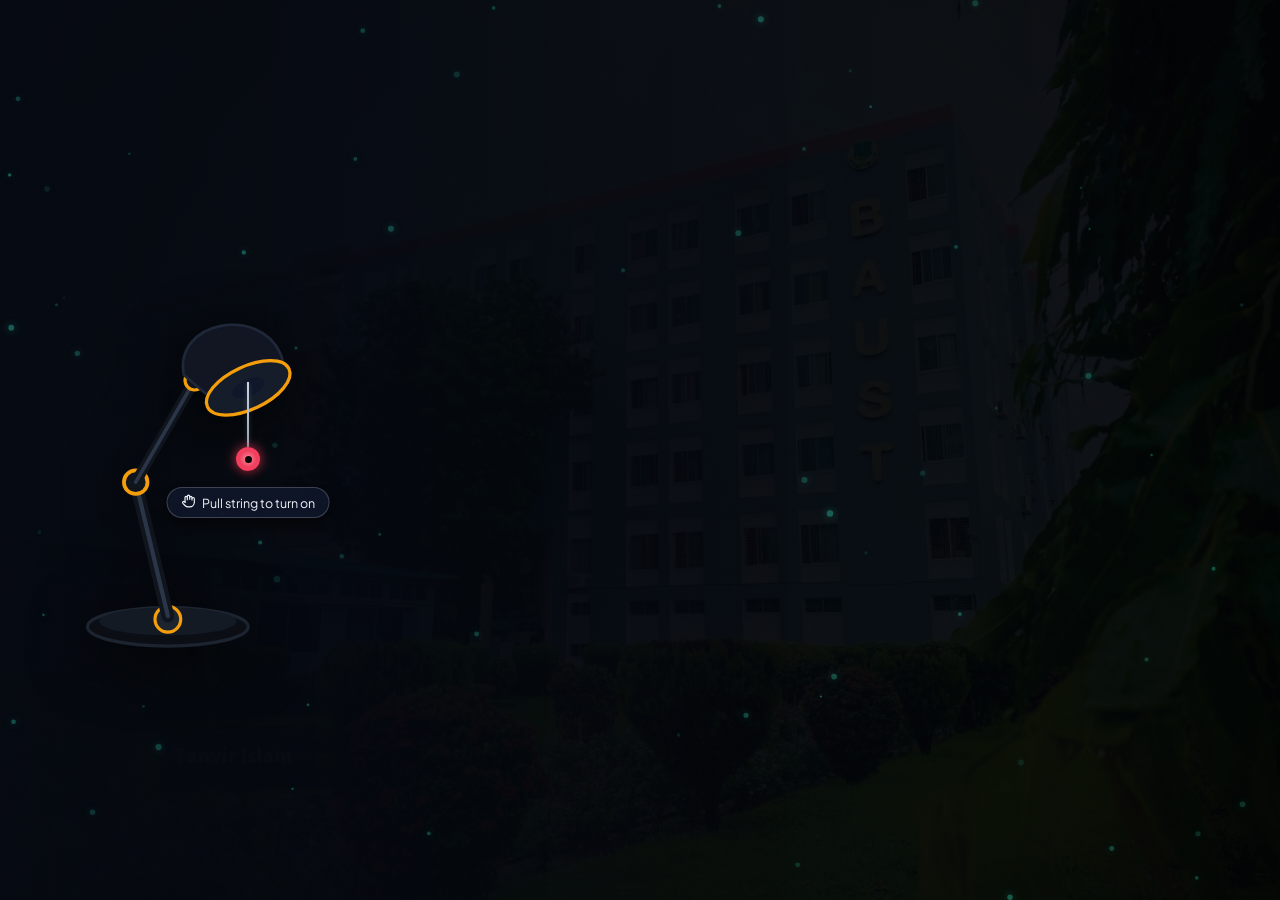
==== commit 9d67abba: "feat(interactive-lamp): replace Tonmoy Films watermark with Tanvir Islam on campus photo" ====
--- a/Interactive-Lamp/lamp-login-01/index.html
+++ b/Interactive-Lamp/lamp-login-01/index.html
@@ -13,7 +13,7 @@
 
   <!-- Background Campus Photo Layer with Gradient Shading -->
   <div class="bg-photo-container">
-    <img src="assets/campus.jpg" alt="BAUST Campus" class="bg-campus-img" id="campusImg">
+    <img src="assets/campus.jpg?v=2" alt="BAUST Campus" class="bg-campus-img" id="campusImg">
     <div class="bg-shading-overlay"></div>
   </div>
 
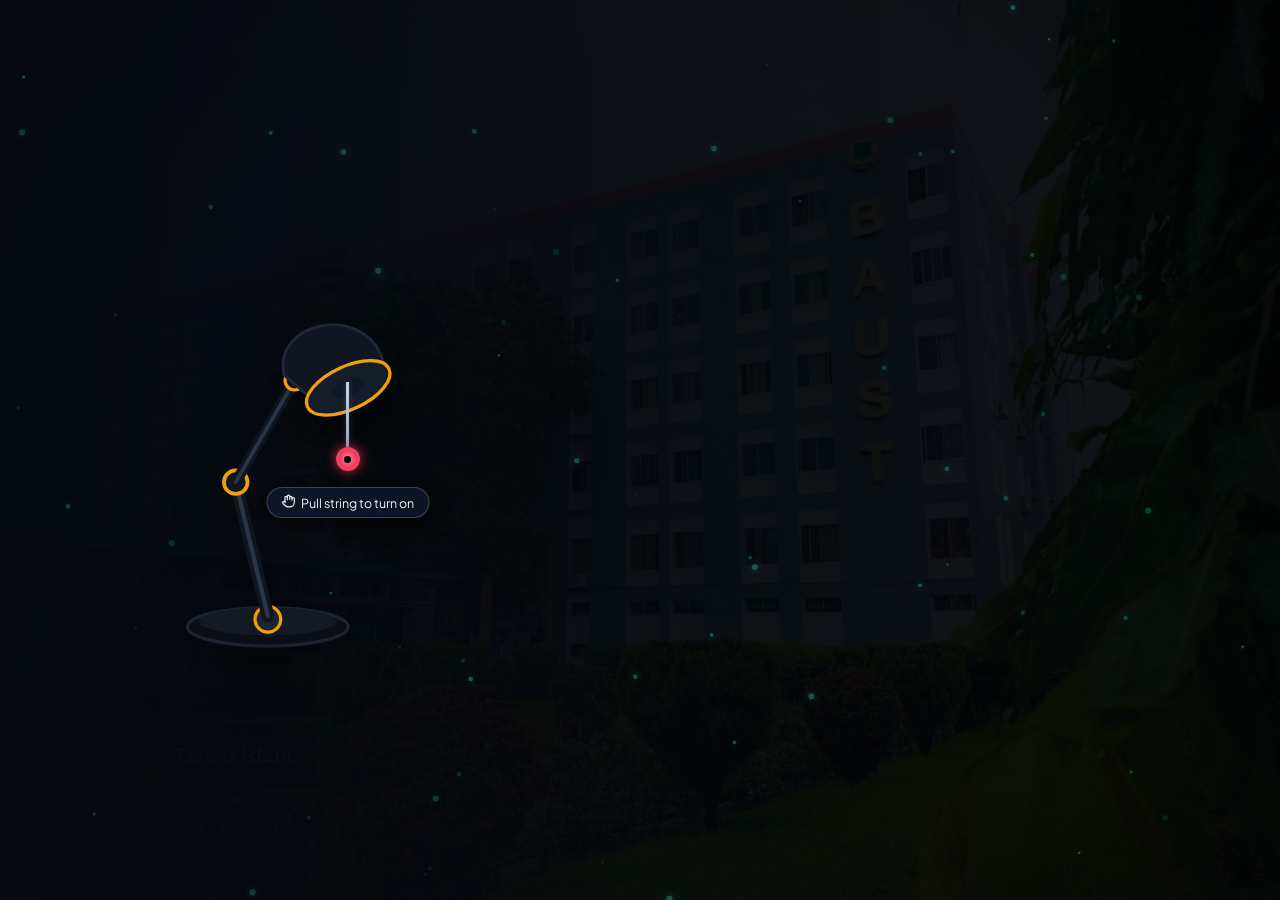
==== commit 0ee74bd7: "feat(interactive-lamp): center login card and adjust translucent glass shade for background visibili" ====
--- a/Interactive-Lamp/lamp-login-01/index.html
+++ b/Interactive-Lamp/lamp-login-01/index.html
@@ -13,7 +13,7 @@
 
   <!-- Background Campus Photo Layer with Gradient Shading -->
   <div class="bg-photo-container">
-    <img src="assets/campus.jpg?v=2" alt="BAUST Campus" class="bg-campus-img" id="campusImg">
+    <img src="assets/campus.jpg?v=3" alt="BAUST Campus" class="bg-campus-img" id="campusImg">
     <div class="bg-shading-overlay"></div>
   </div>
 
@@ -206,6 +206,9 @@
       </div>
     </div>
 
+    <!-- RIGHT SPACER: Balances the 3-column grid to mathematically center the login card -->
+    <div class="scene-spacer" aria-hidden="true"></div>
+
   </main>
 
   <!-- Interactive Toast Notification -->
--- a/Interactive-Lamp/lamp-login-01/style.css
+++ b/Interactive-Lamp/lamp-login-01/style.css
@@ -82,10 +82,10 @@
   height: 100%;
   background: linear-gradient(
     to right,
-    rgba(6, 10, 18, 0.92) 0%,
-    rgba(6, 10, 18, 0.78) 25%,
-    rgba(6, 10, 18, 0.45) 55%,
-    rgba(6, 10, 18, 0.12) 85%,
+    rgba(6, 10, 18, 0.90) 0%,
+    rgba(6, 10, 18, 0.72) 22%,
+    rgba(6, 10, 18, 0.32) 50%,
+    rgba(6, 10, 18, 0.08) 80%,
     transparent 100%
   );
   pointer-events: none;
@@ -127,28 +127,35 @@
   opacity: 1;
 }
 
-/* Main Scene Layout - Balanced Professional Grid */
+/* Main Scene Layout - Balanced Professional 3-Column Grid */
 .scene-container {
   position: relative;
   z-index: 10;
-  width: 100%;
-  max-width: 1280px;
+  width: 100vw;
   min-height: 100vh;
-  display: flex;
-  align-items: center;
-  justify-content: space-between;
-  padding: 40px 60px 40px 40px;
-  margin: 0 auto;
-}
-
-/* LEFT: Lamp Assembly */
+  display: grid;
+  grid-template-columns: minmax(0, 1fr) auto minmax(0, 1fr);
+  align-items: center;
+  padding: 20px 40px;
+  overflow: hidden;
+}
+
+.scene-spacer {
+  grid-column: 3;
+  pointer-events: none;
+}
+
+/* LEFT COLUMN: Lamp Assembly */
 .lamp-wrapper {
-  position: relative;
-  width: 320px;
-  height: 480px;
+  grid-column: 1;
+  position: relative;
+  width: 300px;
+  height: 440px;
   display: flex;
   align-items: center;
   justify-content: center;
+  justify-self: end;
+  margin-right: clamp(15px, 3.5vw, 50px);
   flex-shrink: 0;
 }
 
@@ -285,36 +292,38 @@
   transition: transform 0.4s cubic-bezier(0.175, 0.885, 0.32, 1.4);
 }
 
-/* RIGHT SIDE: The Login / Signup Card */
+/* CENTER COLUMN: The Login / Signup Card (Mathematically Centered in Screen) */
 .auth-card-wrapper {
+  grid-column: 2;
   position: relative;
   z-index: 10;
   width: 100%;
-  max-width: 440px;
+  max-width: 410px;
+  justify-self: center;
   flex-shrink: 0;
 }
 
 .auth-card {
-  background: rgba(10, 16, 26, 0.82);
-  backdrop-filter: blur(22px);
-  -webkit-backdrop-filter: blur(22px);
-  border: 1px solid rgba(255, 255, 255, 0.12);
+  background: rgba(8, 14, 24, 0.52);
+  backdrop-filter: blur(14px);
+  -webkit-backdrop-filter: blur(14px);
+  border: 1px solid rgba(255, 255, 255, 0.14);
   border-radius: 20px;
-  padding: 32px 30px;
-  box-shadow: 0 25px 60px rgba(0, 0, 0, 0.85);
-  position: relative;
-  transition: opacity 0.6s cubic-bezier(0.4, 0, 0.2, 1),
-              transform 0.6s cubic-bezier(0.4, 0, 0.2, 1),
-              visibility 0.6s ease,
-              border-color 0.6s ease,
-              box-shadow 0.6s ease;
+  padding: 24px 26px;
+  box-shadow: 0 20px 50px rgba(0, 0, 0, 0.75);
+  position: relative;
+  transition: opacity 0.5s cubic-bezier(0.4, 0, 0.2, 1),
+              transform 0.5s cubic-bezier(0.4, 0, 0.2, 1),
+              visibility 0.5s ease,
+              border-color 0.5s ease,
+              box-shadow 0.5s ease;
 }
 
 /* IMPORTANT: When OFF, the card is completely hidden from view! */
 body[data-on="false"] .auth-card {
   opacity: 0;
   visibility: hidden;
-  transform: translateX(40px) scale(0.94);
+  transform: translateY(18px) scale(0.96);
   pointer-events: none;
 }
 
@@ -322,27 +331,27 @@
 body[data-on="true"] .auth-card {
   opacity: 1;
   visibility: visible;
-  transform: translateX(0) scale(1);
+  transform: translateY(0) scale(1);
   pointer-events: auto;
-  border-color: rgba(45, 212, 191, 0.4);
-  box-shadow: -15px 0 50px rgba(45, 212, 191, 0.22), 0 25px 50px rgba(0, 0, 0, 0.8);
+  border-color: rgba(45, 212, 191, 0.45);
+  box-shadow: -12px 0 45px rgba(45, 212, 191, 0.25), 0 20px 50px rgba(0, 0, 0, 0.75);
 }
 
 /* Card Header */
 .card-intro {
-  margin-bottom: 20px;
+  margin-bottom: 14px;
 }
 
 .card-intro h2 {
-  font-size: 1.65rem;
+  font-size: 1.45rem;
   font-weight: 700;
   color: #ffffff;
   letter-spacing: -0.02em;
-  margin-bottom: 4px;
+  margin-bottom: 3px;
 }
 
 .card-intro p {
-  font-size: 0.88rem;
+  font-size: 0.82rem;
   color: var(--text-muted);
 }
 
@@ -350,41 +359,41 @@
 .mode-toggle {
   display: grid;
   grid-template-columns: 1fr 1fr;
-  background: #090d14;
-  padding: 4px;
-  border-radius: 12px;
-  border: 1px solid var(--card-border);
-  margin-bottom: 22px;
+  background: rgba(4, 9, 16, 0.55);
+  padding: 3px;
+  border-radius: 11px;
+  border: 1px solid rgba(255, 255, 255, 0.1);
+  margin-bottom: 16px;
 }
 
 .mode-btn {
-  padding: 9px 16px;
+  padding: 8px 14px;
   background: transparent;
   border: none;
-  border-radius: 9px;
+  border-radius: 8px;
   color: var(--text-muted);
-  font-size: 0.88rem;
+  font-size: 0.85rem;
   font-weight: 600;
   cursor: pointer;
   transition: all 0.2s ease;
 }
 
 .mode-btn.active {
-  background: #1e293b;
+  background: rgba(30, 41, 59, 0.8);
   color: #ffffff;
-  box-shadow: 0 4px 12px rgba(0, 0, 0, 0.4);
+  box-shadow: 0 3px 10px rgba(0, 0, 0, 0.35);
 }
 
 /* Form Fields */
 .field-item {
   display: flex;
   flex-direction: column;
-  gap: 6px;
-  margin-bottom: 16px;
+  gap: 5px;
+  margin-bottom: 12px;
 }
 
 .field-item label {
-  font-size: 0.84rem;
+  font-size: 0.82rem;
   font-weight: 500;
   color: #cbd5e1;
 }
@@ -396,7 +405,7 @@
 }
 
 .forgot-btn {
-  font-size: 0.82rem;
+  font-size: 0.80rem;
   color: #38bdf8;
   text-decoration: none;
   transition: color 0.2s ease;
@@ -415,7 +424,7 @@
 
 .field-icon {
   position: absolute;
-  left: 14px;
+  left: 13px;
   color: var(--text-muted);
   display: flex;
   align-items: center;
@@ -425,12 +434,12 @@
 
 .field-input-box input {
   width: 100%;
-  padding: 12px 14px 12px 42px;
-  background: var(--input-bg);
-  border: 1px solid var(--input-border);
+  padding: 10px 14px 10px 38px;
+  background: rgba(4, 9, 16, 0.55);
+  border: 1px solid rgba(255, 255, 255, 0.12);
   border-radius: 10px;
   color: #ffffff;
-  font-size: 0.92rem;
+  font-size: 0.90rem;
   outline: none;
   transition: all 0.2s ease;
   user-select: text;
@@ -443,7 +452,7 @@
 .field-input-box input:focus {
   border-color: var(--cyan-glow);
   box-shadow: 0 0 0 3px rgba(45, 212, 191, 0.2);
-  background: #0d131e;
+  background: rgba(8, 16, 28, 0.75);
 }
 
 .field-input-box:focus-within .field-icon {
@@ -467,14 +476,14 @@
 }
 
 .field-error {
-  font-size: 0.76rem;
+  font-size: 0.74rem;
   color: #f87171;
-  min-height: 14px;
+  min-height: 12px;
 }
 
 /* Remember me */
 .remember-row {
-  margin: 4px 0 18px 0;
+  margin: 2px 0 14px 0;
 }
 
 .custom-checkbox {
@@ -489,11 +498,11 @@
 }
 
 .checkbox-indicator {
-  width: 17px;
-  height: 17px;
-  border: 1px solid var(--input-border);
+  width: 16px;
+  height: 16px;
+  border: 1px solid rgba(255, 255, 255, 0.18);
   border-radius: 5px;
-  background: var(--input-bg);
+  background: rgba(4, 9, 16, 0.55);
   display: inline-flex;
   align-items: center;
   justify-content: center;
@@ -513,32 +522,32 @@
 }
 
 .checkbox-text {
-  font-size: 0.85rem;
+  font-size: 0.82rem;
   color: var(--text-muted);
 }
 
 /* Cyan Glowing CTA Button (Matches Reel) */
 .submit-cta {
   width: 100%;
-  padding: 13px;
+  padding: 11px;
   background: var(--cta-bg);
   border: none;
-  border-radius: 12px;
+  border-radius: 11px;
   color: #042f2e;
-  font-size: 0.98rem;
+  font-size: 0.94rem;
   font-weight: 700;
   display: flex;
   align-items: center;
   justify-content: center;
   gap: 8px;
   cursor: pointer;
-  box-shadow: 0 8px 25px rgba(45, 212, 191, 0.45);
+  box-shadow: 0 6px 20px rgba(45, 212, 191, 0.4);
   transition: all 0.25s ease;
 }
 
 .submit-cta:hover {
   background: var(--cta-hover);
-  box-shadow: 0 12px 30px rgba(45, 212, 191, 0.65);
+  box-shadow: 0 10px 25px rgba(45, 212, 191, 0.6);
   transform: translateY(-1px);
 }
 
@@ -550,7 +559,7 @@
 .or-separator {
   position: relative;
   text-align: center;
-  margin: 22px 0 16px;
+  margin: 16px 0 12px;
 }
 
 .or-separator::before {
@@ -560,14 +569,14 @@
   left: 0;
   right: 0;
   height: 1px;
-  background: var(--card-border);
+  background: rgba(255, 255, 255, 0.1);
 }
 
 .or-separator span {
   position: relative;
-  background: var(--card-bg);
+  background: rgba(8, 14, 24, 0.75);
   padding: 0 12px;
-  font-size: 0.72rem;
+  font-size: 0.70rem;
   color: #64748b;
   letter-spacing: 0.05em;
   font-weight: 600;
@@ -577,14 +586,14 @@
 .social-row {
   display: grid;
   grid-template-columns: repeat(3, 1fr);
-  gap: 12px;
+  gap: 10px;
 }
 
 .social-icon-btn {
-  padding: 11px;
-  background: #090d14;
-  border: 1px solid var(--input-border);
-  border-radius: 10px;
+  padding: 9px;
+  background: rgba(4, 9, 16, 0.55);
+  border: 1px solid rgba(255, 255, 255, 0.12);
+  border-radius: 9px;
   display: flex;
   align-items: center;
   justify-content: center;
@@ -593,8 +602,8 @@
 }
 
 .social-icon-btn:hover {
-  background: #162030;
-  border-color: #334155;
+  background: rgba(30, 41, 59, 0.7);
+  border-color: rgba(255, 255, 255, 0.25);
   transform: translateY(-2px);
 }
 
@@ -624,28 +633,35 @@
 }
 
 /* Responsive */
-@media (max-width: 900px) {
+@media (max-width: 920px) {
   body {
     overflow-y: auto;
   }
 
   .scene-container {
+    display: flex;
     flex-direction: column;
-    padding: 20px;
+    justify-content: center;
+    align-items: center;
     gap: 20px;
-    margin-top: 10px;
+    padding: 30px 16px;
+    min-height: 100vh;
   }
 
   .lamp-wrapper {
+    justify-self: auto;
+    margin-right: 0;
     width: 260px;
-    height: 320px;
+    height: 360px;
   }
 
-  .light-cone {
-    display: none;
+  .lamp-art {
+    transform: scale(0.85);
+    transform-origin: center center;
   }
 
   .auth-card-wrapper {
-    max-width: 100%;
+    justify-self: auto;
+    max-width: 380px;
   }
 }
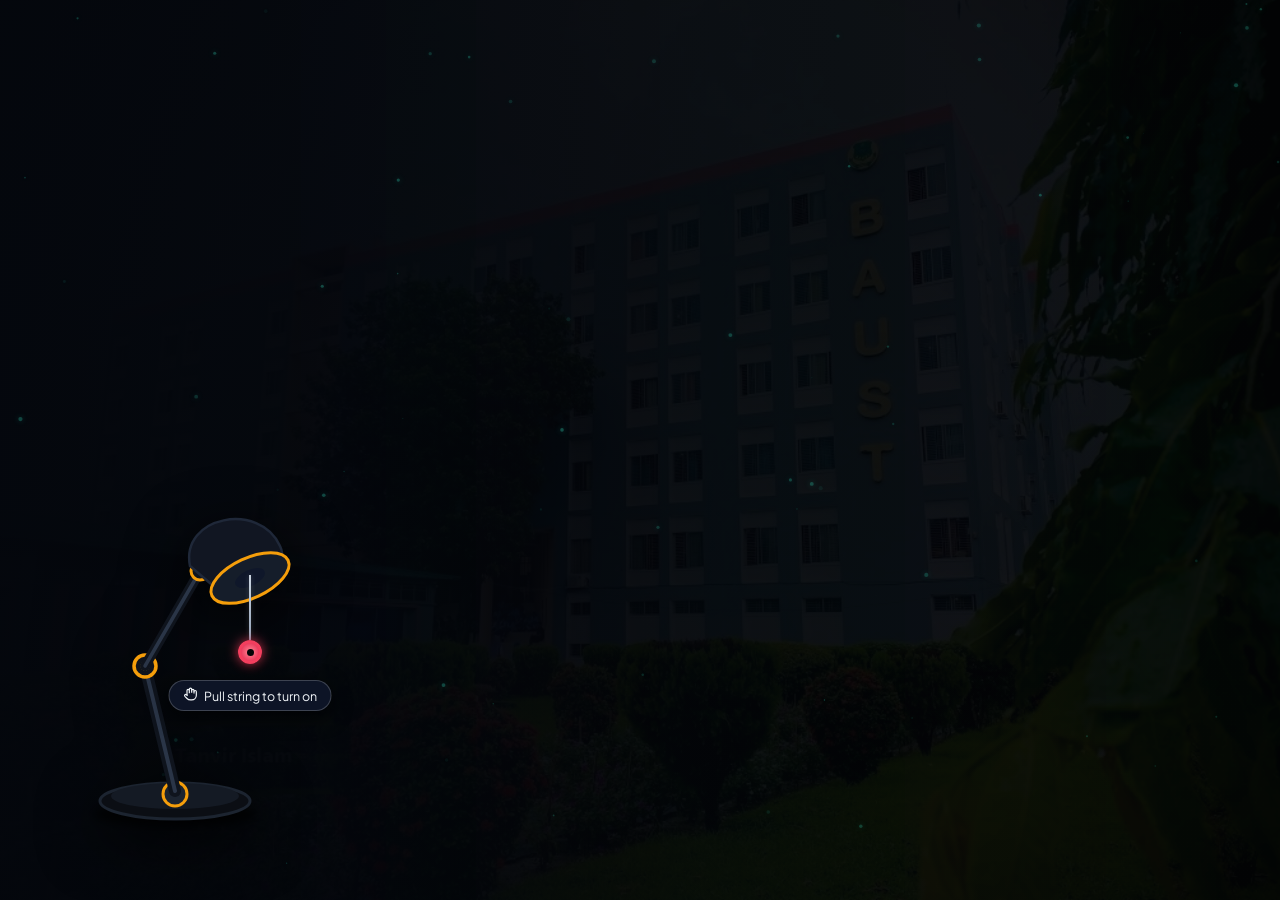
==== commit 2f36365c: "refactor(interactive-lamp): perfect architectural balance, realistic volumetric lighting, grounded d" ====
--- a/Interactive-Lamp/lamp-login-01/index.html
+++ b/Interactive-Lamp/lamp-login-01/index.html
@@ -13,7 +13,7 @@
 
   <!-- Background Campus Photo Layer with Gradient Shading -->
   <div class="bg-photo-container">
-    <img src="assets/campus.jpg?v=3" alt="BAUST Campus" class="bg-campus-img" id="campusImg">
+    <img src="assets/campus.jpg?v=4" alt="BAUST Campus" class="bg-campus-img" id="campusImg">
     <div class="bg-shading-overlay"></div>
   </div>
 
@@ -32,19 +32,40 @@
         <svg class="lamp-svg" viewBox="0 0 280 400" fill="none" xmlns="http://www.w3.org/2000/svg" style="overflow: visible;">
           <defs>
             <linearGradient id="beamGradient" x1="0%" y1="0%" x2="100%" y2="0%">
-              <stop offset="0%" stop-color="#2dd4bf" stop-opacity="0.82"/>
-              <stop offset="20%" stop-color="#2dd4bf" stop-opacity="0.45"/>
-              <stop offset="55%" stop-color="#38bdf8" stop-opacity="0.2"/>
-              <stop offset="85%" stop-color="#06b6d4" stop-opacity="0.05"/>
-              <stop offset="100%" stop-color="#090d16" stop-opacity="0"/>
+              <stop offset="0%" stop-color="#38f8d4" stop-opacity="0.85"/>
+              <stop offset="15%" stop-color="#2dd4bf" stop-opacity="0.55"/>
+              <stop offset="45%" stop-color="#2dd4bf" stop-opacity="0.25"/>
+              <stop offset="75%" stop-color="#06b6d4" stop-opacity="0.08"/>
+              <stop offset="100%" stop-color="#0284c7" stop-opacity="0"/>
             </linearGradient>
-            <filter id="beamBlur" x="-10%" y="-10%" width="120%" height="120%">
-              <feGaussianBlur stdDeviation="4"/>
+            <linearGradient id="ambientBeamGradient" x1="0%" y1="0%" x2="100%" y2="0%">
+              <stop offset="0%" stop-color="#38f8d4" stop-opacity="0.45"/>
+              <stop offset="25%" stop-color="#2dd4bf" stop-opacity="0.18"/>
+              <stop offset="65%" stop-color="#0284c7" stop-opacity="0.05"/>
+              <stop offset="100%" stop-color="#000000" stop-opacity="0"/>
+            </linearGradient>
+            <filter id="beamBlur" x="-30%" y="-30%" width="160%" height="160%">
+              <feGaussianBlur stdDeviation="14"/>
+            </filter>
+            <filter id="ambientBeamBlur" x="-30%" y="-30%" width="160%" height="160%">
+              <feGaussianBlur stdDeviation="26"/>
+            </filter>
+            <filter id="bulbGlowFilter" x="-50%" y="-50%" width="200%" height="200%">
+              <feGaussianBlur stdDeviation="10"/>
+            </filter>
+            <filter id="groundShadowBlur" x="-20%" y="-20%" width="140%" height="140%">
+              <feGaussianBlur stdDeviation="5"/>
             </filter>
           </defs>
 
-          <!-- Volumetric Light Beam: starts precisely at the rim ellipse (223,124) and (147,160) -->
-          <polygon class="svg-light-beam" points="223,124 1300,-100 1300,550 147,160" fill="url(#beamGradient)" filter="url(#beamBlur)"/>
+          <!-- Outer Soft Ambient Light Cone -->
+          <polygon class="svg-light-beam-ambient" points="218,128 1050,-20 1050,560 152,158" fill="url(#ambientBeamGradient)" filter="url(#ambientBeamBlur)"/>
+
+          <!-- Inner Volumetric Light Beam directed naturally towards the login card -->
+          <polygon class="svg-light-beam" points="218,128 950,50 950,480 152,158" fill="url(#beamGradient)" filter="url(#beamBlur)"/>
+
+          <!-- Realistic Ground Contact Shadow under Lamp Base -->
+          <ellipse cx="110" cy="378" rx="82" ry="12" fill="rgba(0,0,0,0.7)" filter="url(#groundShadowBlur)"/>
 
           <!-- Lamp Base -->
           <ellipse cx="110" cy="365" rx="75" ry="18" fill="#0b0e14" stroke="#1c2430" stroke-width="3"/>
@@ -68,6 +89,8 @@
 
           <!-- Lamp Shade Dome (sits on top of the beam so NO light leaks behind the black dome!) -->
           <g class="lamp-head-group">
+            <!-- Glowing Aura around Bulb when ON -->
+            <circle class="bulb-halo" cx="185" cy="142" r="38" fill="rgba(56, 248, 212, 0.45)" filter="url(#bulbGlowFilter)"/>
             <path d="M125 130 C 115 80, 195 65, 215 110 C 225 130, 200 155, 160 160 Z" fill="#111622" stroke="#1f2839" stroke-width="2.5"/>
             <!-- Glow Rim -->
             <ellipse class="shade-rim-glow" cx="185" cy="142" rx="42" ry="20" transform="rotate(-25 185 142)" fill="#151d2a" stroke="#f59e0b" stroke-width="3"/>
--- a/Interactive-Lamp/lamp-login-01/style.css
+++ b/Interactive-Lamp/lamp-login-01/style.css
@@ -76,16 +76,15 @@
 /* Shading: smooth dark gradient matching user reference photo */
 .bg-shading-overlay {
   position: absolute;
-  top: 0;
-  left: 0;
+  inset: 0;
   width: 100%;
   height: 100%;
   background: linear-gradient(
     to right,
-    rgba(6, 10, 18, 0.90) 0%,
-    rgba(6, 10, 18, 0.72) 22%,
-    rgba(6, 10, 18, 0.32) 50%,
-    rgba(6, 10, 18, 0.08) 80%,
+    rgba(4, 7, 13, 0.94) 0%,
+    rgba(4, 7, 13, 0.82) 22%,
+    rgba(4, 7, 13, 0.42) 48%,
+    rgba(4, 7, 13, 0.12) 75%,
     transparent 100%
   );
   pointer-events: none;
@@ -127,42 +126,37 @@
   opacity: 1;
 }
 
-/* Main Scene Layout - Balanced Professional 3-Column Grid */
+/* Main Scene Layout - Balanced Professional Architectural Composition */
 .scene-container {
   position: relative;
   z-index: 10;
   width: 100vw;
   min-height: 100vh;
-  display: grid;
-  grid-template-columns: minmax(0, 1fr) auto minmax(0, 1fr);
-  align-items: center;
-  padding: 20px 40px;
   overflow: hidden;
 }
 
 .scene-spacer {
-  grid-column: 3;
-  pointer-events: none;
-}
-
-/* LEFT COLUMN: Lamp Assembly */
+  display: none;
+}
+
+/* LEFT: Grounded Architect Desk Lamp */
 .lamp-wrapper {
-  grid-column: 1;
-  position: relative;
-  width: 300px;
-  height: 440px;
+  position: absolute;
+  right: calc(50% + 295px);
+  bottom: clamp(25px, 6vh, 60px);
+  width: 280px;
+  height: 420px;
   display: flex;
   align-items: center;
   justify-content: center;
-  justify-self: end;
-  margin-right: clamp(15px, 3.5vw, 50px);
+  z-index: 15;
   flex-shrink: 0;
 }
 
 .lamp-art {
   position: relative;
-  width: 300px;
-  height: 440px;
+  width: 280px;
+  height: 420px;
   z-index: 5;
 }
 
@@ -181,6 +175,15 @@
   transition: fill 0.4s ease, filter 0.4s ease;
 }
 
+.bulb-halo {
+  opacity: 0;
+  transition: opacity 0.4s ease;
+}
+
+body[data-on="true"] .bulb-halo {
+  opacity: 1;
+}
+
 body[data-on="true"] .shade-rim-glow {
   stroke: var(--cyan-bright);
   fill: #14b8a6;
@@ -193,21 +196,23 @@
 }
 
 /* Volumetric SVG Light Beam - Integrated directly at SVG rim */
-.svg-light-beam {
+.svg-light-beam,
+.svg-light-beam-ambient {
   opacity: 0;
   pointer-events: none;
   transition: opacity 0.5s cubic-bezier(0.4, 0, 0.2, 1);
 }
 
-body[data-on="true"] .svg-light-beam {
+body[data-on="true"] .svg-light-beam,
+body[data-on="true"] .svg-light-beam-ambient {
   opacity: 1;
 }
 
 /* Hanging Pull Cord Mechanism - Centered directly through the middle of the white bulb */
 .cord-mechanism {
   position: absolute;
-  top: 152px;
-  left: 188px;
+  top: 149px;
+  left: 175px;
   width: 20px;
   display: flex;
   flex-direction: column;
@@ -292,25 +297,25 @@
   transition: transform 0.4s cubic-bezier(0.175, 0.885, 0.32, 1.4);
 }
 
-/* CENTER COLUMN: The Login / Signup Card (Mathematically Centered in Screen) */
+/* CENTER: The Login / Signup Card (Mathematically Centered in Screen) */
 .auth-card-wrapper {
-  grid-column: 2;
-  position: relative;
-  z-index: 10;
+  position: absolute;
+  left: 50%;
+  top: 50%;
+  transform: translate(-50%, -50%);
   width: 100%;
   max-width: 410px;
-  justify-self: center;
-  flex-shrink: 0;
+  z-index: 20;
 }
 
 .auth-card {
-  background: rgba(8, 14, 24, 0.52);
-  backdrop-filter: blur(14px);
-  -webkit-backdrop-filter: blur(14px);
+  background: rgba(10, 16, 26, 0.48);
+  backdrop-filter: blur(18px) saturate(150%);
+  -webkit-backdrop-filter: blur(18px) saturate(150%);
   border: 1px solid rgba(255, 255, 255, 0.14);
-  border-radius: 20px;
-  padding: 24px 26px;
-  box-shadow: 0 20px 50px rgba(0, 0, 0, 0.75);
+  border-radius: 22px;
+  padding: 26px 26px;
+  box-shadow: 0 20px 50px rgba(0, 0, 0, 0.7);
   position: relative;
   transition: opacity 0.5s cubic-bezier(0.4, 0, 0.2, 1),
               transform 0.5s cubic-bezier(0.4, 0, 0.2, 1),
@@ -333,8 +338,10 @@
   visibility: visible;
   transform: translateY(0) scale(1);
   pointer-events: auto;
-  border-color: rgba(45, 212, 191, 0.45);
-  box-shadow: -12px 0 45px rgba(45, 212, 191, 0.25), 0 20px 50px rgba(0, 0, 0, 0.75);
+  border-left: 1.5px solid rgba(56, 248, 212, 0.65);
+  box-shadow: -18px 0 45px rgba(45, 212, 191, 0.28), 
+              0 25px 55px rgba(0, 0, 0, 0.75), 
+              inset 1px 0 12px rgba(45, 212, 191, 0.12);
 }
 
 /* Card Header */
@@ -633,7 +640,7 @@
 }
 
 /* Responsive */
-@media (max-width: 920px) {
+@media (max-width: 1040px) {
   body {
     overflow-y: auto;
   }
@@ -643,16 +650,18 @@
     flex-direction: column;
     justify-content: center;
     align-items: center;
-    gap: 20px;
+    gap: 24px;
     padding: 30px 16px;
     min-height: 100vh;
   }
 
   .lamp-wrapper {
-    justify-self: auto;
-    margin-right: 0;
-    width: 260px;
-    height: 360px;
+    position: relative;
+    right: auto;
+    bottom: auto;
+    width: 250px;
+    height: 350px;
+    margin: 0 auto;
   }
 
   .lamp-art {
@@ -661,7 +670,11 @@
   }
 
   .auth-card-wrapper {
-    justify-self: auto;
-    max-width: 380px;
+    position: relative;
+    left: auto;
+    top: auto;
+    transform: none;
+    max-width: 390px;
+    margin: 0 auto;
   }
 }
